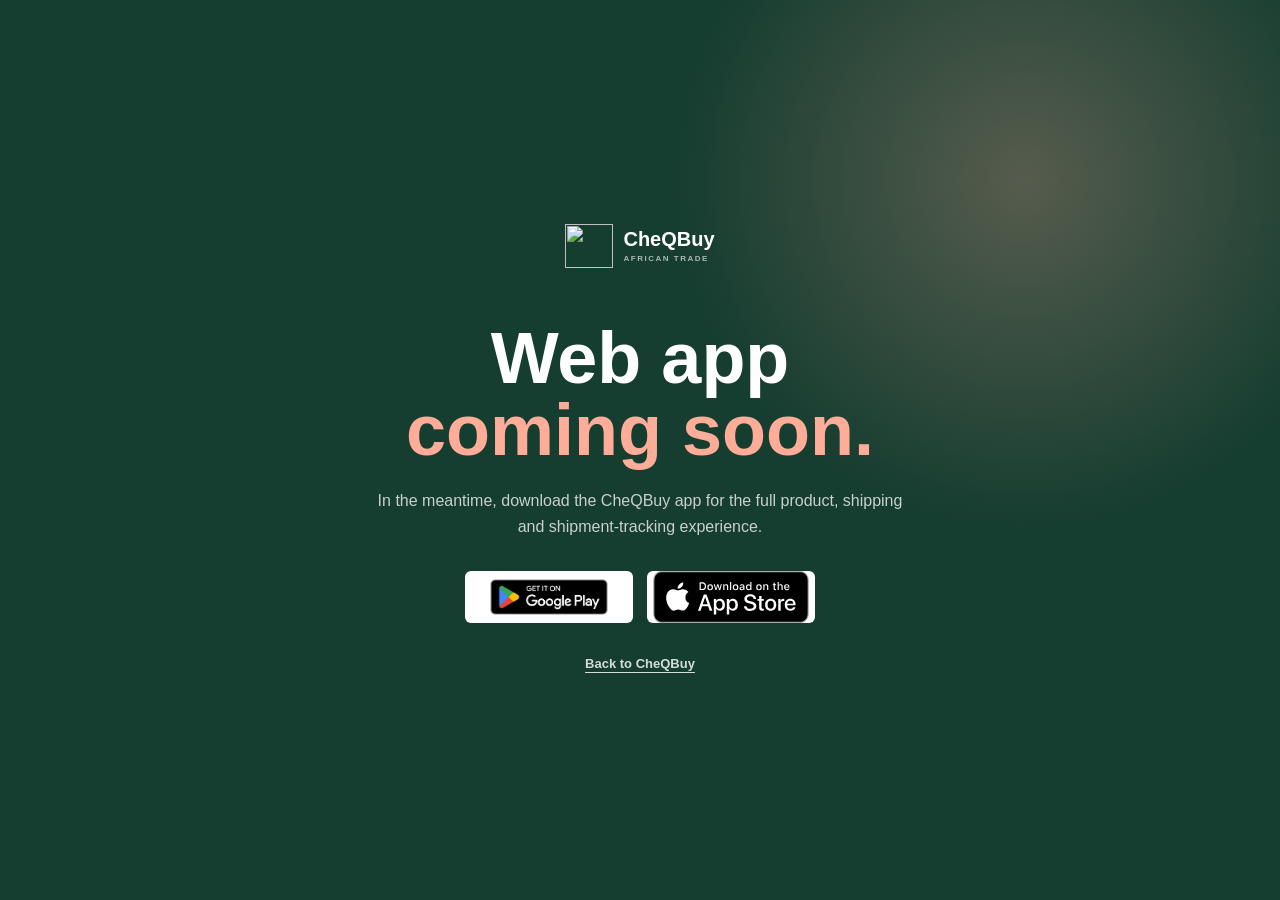
==== coming-soon/index.html @ e592efb6 "Use clean routes for the marketing pages" ====
<!doctype html>
<html lang="en">
<head>
  <meta charset="utf-8">
  <meta name="viewport" content="width=device-width, initial-scale=1">
  <title>CheQBuy Web App - Coming Soon</title>
  <meta name="description" content="The CheQBuy web app is coming soon. Download the mobile app for Android or iOS.">
  <link rel="stylesheet" href="../styles.css?v=17">
  <style>
    body { min-height: 100vh; margin: 0; background: #153d30; }
    .coming-soon { min-height: 100vh; display: grid; place-items: center; overflow: hidden; padding: 48px 24px; color: #fff; background: radial-gradient(circle at 80% 20%, rgba(255,173,152,.28), transparent 28%), #153d30; }
    .coming-soon-inner { width: min(680px, 100%); text-align: center; }
    .coming-soon-brand { display: inline-flex; align-items: center; gap: 10px; margin-bottom: 54px; color: #fff; font: 800 20px/1 "Open Sans", Arial, sans-serif; }
    .coming-soon-brand img { width: 48px; height: 44px; object-fit: contain; }
    .coming-soon-brand span { text-align: left; }
    .coming-soon-brand small { display: block; margin-top: 6px; color: rgba(255,255,255,.64); font-size: 8px; letter-spacing: .19em; }
    .coming-soon h1 { margin: 0; font: 800 clamp(44px, 8vw, 72px)/1 "Open Sans", Arial, sans-serif; letter-spacing: 0; }
    .coming-soon h1 em { color: #ffad98; font-style: normal; }
    .coming-soon p { max-width: 540px; margin: 22px auto 30px; color: rgba(255,255,255,.76); font-size: 16px; line-height: 1.65; }
    .coming-soon-badges { display: flex; flex-wrap: wrap; justify-content: center; gap: 14px; }
    .coming-soon-badges .store-badge { background: #fff; }
    .coming-soon-badges .store-badge img { width: 168px; height: 52px; }
    .coming-soon-back { display: inline-block; margin-top: 30px; color: rgba(255,255,255,.82); font-size: 13px; font-weight: 700; text-decoration: underline; text-underline-offset: 4px; }
    @media (max-width: 620px) {
      .coming-soon { padding: 36px 18px; }
      .coming-soon-brand { margin-bottom: 38px; }
      .coming-soon-badges { gap: 10px; }
      .coming-soon-badges .store-badge img { width: 168px; height: 52px; }
    }
  </style>
</head>
<body>
  <main class="coming-soon">
    <div class="coming-soon-inner">
      <a class="coming-soon-brand" href="../" aria-label="CheQBuy home">
        <img src="../img/logo.png" alt="">
        <span>CheQBuy<small>AFRICAN TRADE</small></span>
      </a>
      <h1>Web app<br><em>coming soon.</em></h1>
      <p>In the meantime, download the CheQBuy app for the full product, shipping and shipment-tracking experience.</p>
      <div class="coming-soon-badges" aria-label="Download CheQBuy">
        <a class="store-badge" href="https://play.google.com/store/search?q=CheQBuy%20African%20Trade&amp;c=apps" target="_blank" rel="noopener noreferrer" aria-label="Get CheQBuy on Google Play">
          <img src="../img/store-badges/google-play-badge.png" alt="Get it on Google Play">
        </a>
        <a class="store-badge" href="https://apps.apple.com/us/search?term=CheQBuy%20African%20Trade" target="_blank" rel="noopener noreferrer" aria-label="Get CheQBuy on the App Store">
          <img src="../img/store-badges/app-store-badge.svg" alt="Download on the App Store">
        </a>
      </div>
      <a class="coming-soon-back" href="../">Back to CheQBuy</a>
    </div>
  </main>
</body>
</html>
---- styles.css ----
:root {
  color-scheme: light;
  --teal: #ff755d;
  --teal-dark: #a53a26;
  --teal-light: #ffad98;
  --ink: #24221d;
  --muted: #716d65;
  --paper: #fffaf3;
  --soft: #fff;
  --line: rgba(36, 34, 29, .16);
  --orange: #e85a41;
  --sans: "Open Sans", Arial, sans-serif;
  --display: "Open Sans", Arial, sans-serif;
}

* { box-sizing: border-box; }
html { scroll-behavior: smooth; scroll-padding-top: 85px; }
body { margin: 0; color: var(--ink); background: var(--paper); font: 400 16px/1.65 var(--sans); -webkit-font-smoothing: antialiased; }
img { display: block; max-width: 100%; }
a { color: inherit; text-decoration: none; }
button { font: inherit; }
button:focus-visible, a:focus-visible { outline: 3px solid var(--teal-light); outline-offset: 4px; }
::selection { color: #fff; background: var(--orange); }
.wrap { width: min(1120px, calc(100% - 48px)); margin-inline: auto; }

.site-header { position: fixed; inset: 0 0 auto; z-index: 20; color: #fff; background: rgba(165, 58, 38, .94); border-bottom: 1px solid rgba(255,255,255,.2); backdrop-filter: saturate(1.35) blur(14px); transition: background .35s ease, border-color .35s ease; }
.site-header.is-scrolled { color: var(--ink); background: rgba(255,250,243,.94); border-color: var(--line); }
.header-inner { min-height: 70px; display: flex; align-items: center; justify-content: space-between; gap: 30px; }
.brand { display: inline-flex; align-items: center; gap: 9px; flex: none; color: #fff; font: 800 18px/1 var(--display); letter-spacing: -.05em; }
.brand img { width: 42px; height: 40px; object-fit: contain; }
.brand small { display: block; margin-top: 6px; color: rgba(255,255,255,.67); font: 700 8px/1 var(--sans); letter-spacing: .19em; }
.site-header.is-scrolled .brand { color: var(--ink); }
.site-header.is-scrolled .brand small { color: var(--muted); }
.site-nav { display: flex; align-items: center; gap: clamp(14px, 2.2vw, 28px); }
.site-nav > a:not(.button) { color: rgba(255,255,255,.85); font-size: 13px; font-weight: 600; transition: color .2s ease; }
.site-nav > a:not(.button):hover { color: #fff; }
.site-header.is-scrolled .site-nav > a:not(.button) { color: var(--ink); }
.site-header.is-scrolled .site-nav > a:not(.button):hover { color: var(--teal-dark); }
.button { min-height: 50px; display: inline-flex; justify-content: center; align-items: center; gap: 12px; padding: 0 24px; border: 1px solid transparent; border-radius: 999px; font-size: 14px; font-weight: 700; transition: background .2s ease, transform .2s ease, color .2s ease; }
.button:hover { transform: translateY(-2px); }
.button-solid { color: #fff; background: #1b1924; }
.button-solid:hover { color: #fff; background: #2b2737; }
.button-small { min-height: 44px; padding-inline: 21px; font-size: 13px; }
.button-light { color: #211a20; background: #fff; }
.button-light:hover { color: #211a20; background: #f1eee9; }
.menu-toggle { display: none; }

.hero { position: relative; overflow: hidden; color: #fff; background: #a53a26; }
.hero-grid { position: relative; z-index: 1; display: grid; grid-template-columns: minmax(0, .96fr) minmax(0, 1.04fr); align-items: center; gap: clamp(24px, 4vw, 58px); min-height: 760px; padding-block: 105px 0; }
.hero-copy { width: min(100%, 620px); text-align: left; }
.eyebrow { display: flex; justify-content: center; align-items: center; gap: 10px; margin: 0 0 20px; color: var(--teal-light); font-size: 10px; font-weight: 700; letter-spacing: .16em; }
.eyebrow > span { width: 22px; height: 1px; background: currentColor; }
.eyebrow-dark { color: var(--teal-dark); }
.hero .eyebrow { color: rgba(255,255,255,.76); }
.hero h1, .about-copy h2, .app-copy h2, .contact-inner h2 { margin: 0; font: 800 clamp(54px, 6.4vw, 76px)/.99 var(--display); letter-spacing: -.06em; }
.hero-intro { max-width: 530px; margin: 24px 0 0; color: rgba(255,255,255,.86); font-size: clamp(16px, 1.55vw, 19px); }
.hero-actions { display: grid; grid-template-columns: max-content 168px 168px; align-items: end; gap: 12px; margin-top: 26px; }
.hero-download { width: 168px; display: grid; justify-items: start; gap: 8px; }
.hero-download .download-label { color: rgba(255,255,255,.78); font-size: 8px; letter-spacing: .09em; white-space: nowrap; }
.hero-download .store-badge { width: 168px; height: 52px; }
.hero-download .store-badge img { width: 168px; height: 52px; }
.hero-web-button { color: var(--ink); background: #fff; }
.hero-web-button:hover { color: var(--ink); background: #f5eee7; }
.hero-web-button img { width: 25px; height: 25px; object-fit: contain; }
.hero .text-link { color: #fff; }
.text-link { display: inline-flex; align-items: center; gap: 10px; color: var(--teal); font-size: 13px; font-weight: 700; }
.text-link span, .service-link span { transition: transform .2s ease; }
.text-link:hover span, .service-link:hover span { transform: translateX(4px); }
.hero-visual { position: relative; isolation: isolate; width: 100%; min-width: 0; min-height: 590px; display: flex; justify-content: flex-end; align-items: center; padding-right: clamp(24px, 6vw, 78px); }
.hero-visual::before, .hero-visual::after { position: absolute; top: 50%; left: 52%; width: 430px; aspect-ratio: 1; border: 1px solid rgba(255,255,255,.16); border-radius: 50%; content: ""; transform: translate(-50%, -50%); pointer-events: none; }
.hero-visual::after { width: 330px; border-color: rgba(255,255,255,.12); }
.hero-phone { overflow: hidden; border: 7px solid #191923; border-radius: 38px; background: #fff; box-shadow: 0 28px 65px rgba(30,8,7,.35), 0 0 0 1px rgba(255,255,255,.28); }
.hero-phone-main { position: relative; z-index: 2; width: min(68%, 266px); margin-right: 1%; animation: phone-float 7s ease-in-out 1s infinite; }
.hero-phone-secondary { position: absolute; z-index: 1; top: 17%; left: 3%; width: min(45%, 180px); border-width: 5px; border-radius: 27px; opacity: .94; rotate: -8deg; animation: phone-float 8s ease-in-out -2s infinite; }
.hero-phone-secondary img { aspect-ratio: 1 / 1.8; }
.hero-phone img { width: 100%; height: auto; aspect-ratio: 1 / 2; object-fit: cover; }
.hero-float { position: absolute; z-index: 2; display: inline-flex; align-items: center; gap: 8px; padding: 12px 17px; border-radius: 999px; color: #211a20; background: #fff; box-shadow: 0 14px 34px rgba(44,12,8,.25); font-size: 12px; font-weight: 700; white-space: nowrap; animation: phone-float 6s ease-in-out infinite; }
.hero-float::before { width: 8px; height: 8px; flex: none; border-radius: 50%; background: var(--teal-dark); content: ""; }
.hero-float-one { top: 13%; left: 1%; }
.hero-float-two { top: 47%; left: 0; animation-delay: -2s; }
.hero-float-three { right: 2%; bottom: 13%; animation-delay: -4s; }
.hero-route-card { position: absolute; z-index: 3; left: 0; bottom: 5%; display: grid; grid-template-columns: 1fr; gap: 7px; width: 205px; padding: 14px 16px; border: 1px solid rgba(36,34,29,.08); border-radius: 15px; color: var(--ink); background: rgba(255,250,243,.97); box-shadow: 0 18px 42px rgba(48,17,11,.2); animation: route-card-enter .7s .2s both, phone-float 7s ease-in-out 1s infinite; }
.route-card-kicker { color: var(--teal-dark); font-size: 8px; font-weight: 800; letter-spacing: .13em; }
.route-card-stop { display: grid; grid-template-columns: 10px 1fr; align-items: center; column-gap: 9px; }
.route-card-stop i { grid-row: span 2; width: 8px; height: 8px; border: 2px solid #28614b; border-radius: 50%; }
.route-card-stop:last-child i { border-color: var(--teal-dark); }
.route-card-stop b { font-size: 11px; line-height: 1.3; }
.route-card-stop small { color: var(--muted); font-size: 9px; line-height: 1.3; }
.route-card-line { width: 1px; height: 10px; margin: -5px 0 -5px 3px; border-left: 1px dashed rgba(36,34,29,.4); }
.hero-phone-side, .hero-prompt, .hero-visual-glow, .hero-visual-label { display: none; }
.scroll-cue { position: absolute; z-index: 2; left: max(24px, calc((100% - 1120px)/2)); bottom: 24px; display: flex; align-items: center; gap: 10px; color: rgba(255,255,255,.72); font-size: 8px; font-weight: 700; letter-spacing: .15em; }
.scroll-cue span { width: 26px; height: 1px; background: currentColor; }

.intro-band { color: #fff; background: #173d31; border-top: 1px solid rgba(255,255,255,.16); }
.intro-band-inner { min-height: 114px; display: grid; grid-template-columns: repeat(4, 1fr); align-items: center; }
.proof-item { min-height: 53px; display: flex; align-items: center; justify-content: center; gap: 12px; padding: 12px 17px; }
.proof-item + .proof-item { border-left: 1px solid rgba(255,255,255,.2); }
.proof-icon { color: #ffbd71; font-size: 24px; line-height: 1; }
.proof-item > span:last-child { display: grid; gap: 2px; }
.proof-item b { font: 700 12px/1.4 var(--display); }
.proof-item small { color: rgba(255,255,255,.68); font-size: 10px; }

.journey-section { padding: 112px 0 120px; color: var(--ink); background: #fff; }
.journey-intro { max-width: 760px; margin: 0 auto; text-align: center; }
.journey-intro .eyebrow { color: var(--teal-dark); }
.journey-intro h2, .section-heading h2, .questions-heading h2 { margin: 0; font: 800 clamp(36px, 5vw, 54px)/1.12 var(--display); letter-spacing: -.05em; }
.journey-intro h2 em { color: var(--teal-dark); font-style: normal; }
.journey-intro > p:last-child { max-width: 620px; margin: 18px auto 0; color: var(--muted); font-size: 15px; }
.prompt-cloud { display: flex; flex-wrap: wrap; justify-content: center; gap: 13px; max-width: 900px; margin: 34px auto 0; }
.prompt-cloud span { padding: 10px 15px; border: 1px solid var(--line); border-radius: 999px; color: var(--ink); background: var(--soft); box-shadow: 0 8px 24px rgba(44,34,23,.06); font-size: 12px; transform: translate3d(var(--pointer-x, 0), var(--pointer-y, 0), 0); transition: transform .45s cubic-bezier(.2,.7,.2,1), box-shadow .25s ease; animation: chip-drift 6s ease-in-out infinite; }
.prompt-cloud span:hover { box-shadow: 0 14px 34px rgba(44,34,23,.14); scale: 1.035; }
.prompt-cloud span:nth-child(5n + 1) { --float-x: -5px; --float-y: -9px; --float-rotate: -1deg; }
.prompt-cloud span:nth-child(5n + 2) { --float-x: 4px; --float-y: -13px; --float-rotate: 1deg; }
.prompt-cloud span:nth-child(5n + 3) { --float-x: -3px; --float-y: -7px; --float-rotate: .7deg; }
.prompt-cloud span:nth-child(5n + 4) { --float-x: 5px; --float-y: -11px; --float-rotate: -1.2deg; }
.prompt-cloud span:nth-child(5n) { --float-x: -4px; --float-y: -12px; --float-rotate: 1.1deg; }
.prompt-cloud span:nth-child(3n + 2) { animation-duration: 7.5s; animation-delay: -2s; }
.prompt-cloud span:nth-child(3n) { animation-duration: 6.8s; animation-delay: -4s; }
.journey-cta { margin: 29px auto 0; color: #fff; background: #1d4737; }
.journey-cta:hover { color: #fff; background: #28614b; }
.journey-grid { display: grid; grid-template-columns: repeat(3, 1fr); gap: 0; margin-top: 63px; border-top: 1px solid var(--line); }
.journey-step { min-height: 112px; display: flex; gap: 17px; padding: 25px 22px 10px 0; border: 0; background: transparent; }
.journey-step + .journey-step { padding-left: 23px; border-left: 1px solid var(--line); }
.journey-index { color: var(--teal-dark); font: 700 12px var(--display); letter-spacing: .05em; }
.journey-step h3 { margin: 0 0 8px; color: var(--ink); font: 700 14px var(--display); }
.journey-step p { max-width: 295px; margin: 0; color: var(--muted); font-size: 12px; }

.services-section { padding: 92px 0 105px; color: #282319; background: #f3c55b; }
.section-heading { display: flex; justify-content: space-between; align-items: end; gap: 36px; margin-bottom: 39px; }
.section-heading .eyebrow { justify-content: flex-start; margin-bottom: 16px; color: rgba(40,35,25,.72); }
.section-heading h2 { max-width: 650px; }
.section-heading > p { max-width: 360px; margin: 0 0 5px; color: rgba(40,35,25,.76); font-size: 14px; }
.service-grid { display: grid; grid-template-columns: repeat(3, minmax(0,1fr)); gap: 16px; }
.service-card { min-width: 0; display: flex; flex-direction: column; padding: 18px; border: 1px solid rgba(40,35,25,.14); border-radius: 18px; background: rgba(255,255,255,.58); transition: transform .35s cubic-bezier(.2,.7,.2,1), background .25s ease, box-shadow .25s ease; }
.service-card:hover { background: #fff; box-shadow: 0 20px 50px rgba(83,58,14,.12); transform: translateY(-6px); }
.service-image { height: 360px; display: grid; place-items: center; overflow: hidden; margin-bottom: 23px; border-radius: 11px; background: radial-gradient(ellipse at center, rgba(255,255,255,.75), rgba(246,227,180,.55) 72%); }
.service-image img { width: auto; height: calc(100% - 20px); max-width: calc(100% - 30px); max-height: 340px; border: 5px solid #191923; border-radius: 22px; background: #fff; box-shadow: 0 14px 28px rgba(0,0,0,.2); object-fit: contain; transition: transform .45s cubic-bezier(.2,.7,.2,1); }
.service-card:hover .service-image img { transform: scale(1.035) rotate(-1deg); }
.service-card-heading { display: flex; justify-content: space-between; align-items: center; gap: 8px; }
.service-number { color: rgba(40,35,25,.66); font: 700 9px var(--display); letter-spacing: .1em; }
.service-icon { width: 39px; height: 39px; display: grid; flex: none; place-items: center; border-radius: 50%; color: #fff; background: #a53a26; }
.service-icon svg { width: 19px; height: 19px; fill: none; stroke: currentColor; stroke-width: 1.6; stroke-linecap: round; stroke-linejoin: round; }
.service-card h3 { margin: 15px 0 8px; color: var(--ink); font: 700 18px/1.35 var(--display); letter-spacing: -.02em; }
.service-card p { flex: 1; margin: 0; color: var(--muted); font-size: 12px; }
.service-link { display: inline-flex; align-items: center; gap: 8px; width: fit-content; margin-top: 20px; color: var(--teal-dark); font-size: 11px; font-weight: 700; }
.service-rule { display: none; }

.app-section { position: relative; overflow: hidden; color: #fff; background: #153d30; }
.app-section::before { position: absolute; top: -250px; right: -200px; width: 560px; height: 560px; border: 1px solid rgba(255,255,255,.1); border-radius: 50%; box-shadow: 0 0 0 65px rgba(255,255,255,.025), 0 0 0 130px rgba(255,255,255,.02); content: ""; }
.app-grid { position: relative; display: grid; grid-template-columns: .9fr 1.1fr; align-items: center; gap: 8%; min-height: 680px; padding-block: 78px; }
.app-copy { max-width: 450px; }
.app-copy .eyebrow { justify-content: flex-start; color: var(--teal-light); }
.app-copy h2 { font-size: clamp(42px, 5vw, 60px); }
.app-copy > p:not(.eyebrow) { max-width: 410px; margin: 20px 0 27px; color: rgba(255,255,255,.73); font-size: 15px; }
.app-web-button img { width: 25px; height: 25px; object-fit: contain; }
.app-download { margin-top: 24px; }
.app-download .download-label { color: rgba(255,255,255,.65); }
.download-block { display: grid; gap: 9px; }
.download-label { color: var(--muted); font-size: 9px; font-weight: 700; letter-spacing: .15em; }
.store-badges { display: flex; flex-wrap: wrap; align-items: center; gap: 9px; }
.store-badge { display: inline-flex; align-items: center; border-radius: 6px; transition: transform .18s ease, opacity .18s ease; }
.store-badge:hover { transform: translateY(-2px); opacity: .88; }
.store-badge img { width: 168px; height: 52px; object-fit: contain; }
.app-carousel { min-width: 0; outline: none; }
.app-carousel:focus-visible { outline: 2px solid var(--teal-light); outline-offset: 8px; }
.carousel-stage { min-height: 610px; display: grid; place-items: center; }
.phone-frame { position: relative; width: min(100%, 280px); padding: 24px 8px 9px; border: 1px solid rgba(255,255,255,.3); border-radius: 40px; background: linear-gradient(145deg, #66716d, #222b27 55%, #101512); box-shadow: 0 34px 68px rgba(0,0,0,.42), inset 0 1px 0 rgba(255,255,255,.25); }
.phone-speaker { position: absolute; top: 10px; left: 50%; width: 32px; height: 4px; border-radius: 5px; background: #101512; transform: translateX(-50%); }
.phone-frame::before { position: absolute; top: 8px; left: calc(50% - 26px); width: 8px; height: 8px; border: 2px solid #101512; border-radius: 50%; content: ""; }
.phone-screen { position: relative; overflow: hidden; width: 100%; aspect-ratio: 1 / 2; border-radius: 29px; background: #fff; }
.phone-screen img { position: absolute; inset: 0; width: 100%; height: 100%; border-radius: inherit; object-fit: cover; opacity: 1; transition: opacity .32s ease, transform .32s ease; }
.phone-screen img.is-changing { opacity: 0; transform: scale(.99); }
.carousel-controls { display: flex; align-items: center; gap: 11px; margin-top: 29px; }
.carousel-arrow { width: 39px; height: 39px; display: grid; place-items: center; border: 1px solid rgba(255,255,255,.34); border-radius: 50%; color: #fff; background: transparent; cursor: pointer; transition: background .2s ease, border-color .2s ease; }
.carousel-arrow:hover { border-color: var(--teal-light); background: rgba(255,255,255,.1); }
.carousel-dots { display: flex; align-items: center; gap: 7px; }
.carousel-dot { width: 7px; height: 7px; padding: 0; border: 0; border-radius: 10px; background: rgba(255,255,255,.38); cursor: pointer; transition: width .2s ease, background .2s ease; }
.carousel-dot.active { width: 20px; background: var(--teal-light); }
.carousel-count { margin-left: 2px; color: rgba(255,255,255,.58); font-size: 10px; letter-spacing: .08em; }
.carousel-toggle { font-size: 11px; }
.carousel-toggle:disabled { cursor: not-allowed; opacity: .45; }
.visually-hidden { position: absolute; width: 1px; height: 1px; padding: 0; margin: -1px; overflow: hidden; clip: rect(0,0,0,0); white-space: nowrap; clip-path: inset(50%); border: 0; }

.questions-section { padding: 94px 0 104px; background: #f5f0e7; }
.questions-grid { display: grid; grid-template-columns: .72fr 1.28fr; align-items: start; gap: 9%; }
.questions-heading { position: sticky; top: 112px; }
.questions-heading .eyebrow { justify-content: flex-start; margin-bottom: 16px; color: var(--teal-dark); }
.questions-heading h2 { font-size: clamp(38px, 4vw, 48px); }
.questions-heading h2 em { color: var(--teal-dark); font-style: normal; }
.questions-heading > p:not(.eyebrow) { max-width: 320px; margin: 16px 0; color: var(--muted); font-size: 13px; }
.faq-list { border-top: 1px solid var(--line); }
.faq-item { border-bottom: 1px solid var(--line); }
.faq-item summary { position: relative; display: flex; justify-content: space-between; align-items: center; gap: 20px; padding: 22px 0; color: var(--ink); cursor: pointer; list-style: none; font: 700 15px/1.45 var(--display); }
.faq-item summary::-webkit-details-marker { display: none; }
.faq-item summary::after { content: "+"; flex: none; color: var(--teal-dark); font: 700 26px/1 var(--sans); transition: transform .2s ease; }
.faq-item[open] summary::after { transform: rotate(45deg); }
.faq-item summary:hover { color: var(--teal-dark); }
.faq-item p { max-width: 620px; margin: -3px 40px 22px 0; color: var(--muted); font-size: 13px; }
.faq-item[open] p { animation: faq-answer-in .35s ease both; }
.contact-section { position: relative; overflow: hidden; padding: 88px 0 96px; color: #fff; background: radial-gradient(55% 90% at 75% 15%, rgba(255,173,152,.35), transparent 70%), #a53a26; }
.contact-inner { display: flex; justify-content: space-between; align-items: center; gap: 48px; }
.contact-inner .eyebrow { justify-content: flex-start; margin-bottom: 17px; color: rgba(255,255,255,.76); }
.contact-inner h2 { max-width: 680px; font-size: clamp(40px, 5vw, 58px); }
.contact-actions { width: min(100%, 385px); }
.contact-actions p { margin: 0 0 21px; color: rgba(255,255,255,.82); font-size: 14px; }
.contact-download-title { margin: 0 0 10px; color: #fff; font: 700 12px/1.4 var(--display); letter-spacing: .08em; text-transform: uppercase; }
.contact-store-badges { gap: 8px; }
.contact-store-badges .store-badge img { width: 168px; height: 52px; }
.contact-webapp { min-height: 46px; margin-top: 18px; }
.contact-email { display: block; width: fit-content; margin-top: 16px; color: rgba(255,255,255,.85); font-size: 12px; font-weight: 600; text-decoration: underline; text-underline-offset: 3px; }

.site-footer { color: rgba(255,255,255,.68); background: #17211d; }
.footer-main { display: flex; justify-content: space-between; align-items: center; gap: 32px; padding-block: 28px 34px; }
.footer-about { display: flex; align-items: center; gap: 22px; }
.footer-brand { color: #fff; }
.footer-brand small { color: rgba(255,255,255,.56); }
.footer-about > p { max-width: 340px; margin: 0; color: rgba(255,255,255,.62); font-size: 12px; }
.footer-column { display: flex; flex-wrap: wrap; align-items: center; justify-content: flex-end; gap: 10px 20px; }
.footer-column > a { color: rgba(255,255,255,.68); font-size: 11px; transition: color .2s ease; }
.footer-column > a:hover, .footer-bottom a:hover { color: #ffbd71; }
.footer-bottom { min-height: 62px; display: flex; justify-content: space-between; align-items: center; gap: 20px; border-top: 1px solid rgba(255,255,255,.14); color: rgba(255,255,255,.48); font-size: 10px; }
.footer-bottom a { color: rgba(255,255,255,.8); transition: color .2s ease; }

@keyframes phone-float {
  0%, 100% { transform: translateY(0); }
  50% { transform: translateY(-7px); }
}
@keyframes route-card-enter {
  from { opacity: 0; translate: -12px 8px; }
  to { opacity: 1; translate: 0 0; }
}

@keyframes chip-drift {
  0%, 100% { translate: 0 0; rotate: 0deg; }
  50% { translate: var(--float-x, 0) var(--float-y, -8px); rotate: var(--float-rotate, 0deg); }
}

.js .reveal-on-scroll {
  opacity: 0;
  translate: 0 28px;
  transition: opacity .7s ease, translate .8s cubic-bezier(.2,.7,.2,1);
  transition-delay: var(--reveal-delay, 0ms);
}
.js .reveal-on-scroll.is-visible { opacity: 1; translate: 0 0; }
.js .proof-item.is-visible .proof-icon { animation: reveal-pop .6s cubic-bezier(.3,1.6,.5,1) both; }
@keyframes reveal-pop {
  from { opacity: 0; scale: .5; }
  to { opacity: 1; scale: 1; }
}
@keyframes faq-answer-in {
  from { opacity: 0; translate: 0 -5px; }
  to { opacity: 1; translate: 0 0; }
}

@media (max-width: 900px) {
  .header-inner { min-height: 72px; }
  .menu-toggle { width: 42px; height: 42px; display: grid; align-content: center; justify-items: center; gap: 6px; border: 1px solid rgba(255,255,255,.35); border-radius: 50%; background: transparent; cursor: pointer; }
  .menu-toggle span { width: 17px; height: 1.5px; background: #fff; transition: transform .2s ease; }
  .menu-toggle[aria-expanded="true"] span:first-child { transform: translateY(3.75px) rotate(45deg); }
  .menu-toggle[aria-expanded="true"] span:last-child { transform: translateY(-3.75px) rotate(-45deg); }
  .site-nav { position: absolute; top: calc(100% - 1px); left: 0; right: 0; display: none; align-items: stretch; gap: 0; padding: 10px 24px 20px; border-bottom: 1px solid rgba(255,255,255,.2); background: #a53a26; }
  .site-nav.is-open { display: flex; flex-direction: column; }
  .site-header.is-scrolled .site-nav { border-color: var(--line); background: rgba(255,250,243,.98); }
  .site-header.is-scrolled .menu-toggle { border-color: rgba(36,34,29,.28); }
  .site-header.is-scrolled .menu-toggle span { background: var(--ink); }
  .site-nav > a:not(.button) { padding: 12px 0; }
  .site-nav .nav-cta { margin-top: 8px; }
  .hero-grid { min-height: 700px; gap: 20px; }
  .hero-visual { min-height: 540px; padding-right: 20px; }
  .hero-float { padding: 10px 13px; font-size: 11px; }
  .hero-route-card { left: -12px; width: 190px; }
  .hero-phone-secondary { left: -2%; width: min(42%, 162px); }
  .hero-actions { grid-template-columns: repeat(2, 168px); justify-content: flex-start; }
  .hero-web-button { grid-column: 1 / -1; justify-self: start; }
  .section-heading { align-items: flex-start; flex-direction: column; gap: 14px; }
  .section-heading > p { max-width: 600px; }
  .service-grid { grid-template-columns: repeat(2, minmax(0,1fr)); }
  .service-card:last-child { grid-column: 1 / -1; }
  .service-card:last-child .service-image { height: 360px; }
  .app-grid { grid-template-columns: .9fr 1.1fr; gap: 5%; }
  .footer-main { align-items: flex-start; flex-direction: column; gap: 22px; }
  .footer-column { justify-content: flex-start; }
}

@media (max-width: 620px) {
  .wrap { width: min(100% - 36px, 470px); }
  .hero-grid { grid-template-columns: minmax(0, 1fr); gap: 14px; min-height: 0; padding-block: 104px 0; }
  .hero-copy { margin-inline: auto; text-align: center; }
  .hero-copy .eyebrow { justify-content: center; }
  .hero h1 { font-size: clamp(40px, 9vw, 56px); }
  .hero-intro { font-size: 15px; }
  .hero-intro { margin-inline: auto; }
  .hero-actions { grid-template-columns: repeat(2, minmax(0, 1fr)); justify-content: center; gap: 12px; margin-top: 22px; }
  .hero-web-button { grid-column: 1 / -1; justify-self: center; }
  .hero-download { justify-items: center; }
  .hero-visual { min-height: 490px; justify-content: center; margin-top: 6px; padding-right: 0; }
  .hero-phone-main { width: min(76%, 260px); }
  .hero-phone-secondary, .hero-route-card { display: none; }
  .hero-visual::before { width: 360px; }
  .hero-visual::after { width: 280px; }
  .hero-float-one { top: 14%; left: 0; }
  .hero-float-two { top: 40%; left: auto; right: 0; }
  .hero-float-three { top: 69%; left: 0; }
  .scroll-cue { left: 18px; bottom: 18px; }
  .intro-band-inner { grid-template-columns: repeat(2, minmax(0,1fr)); padding-block: 11px; }
  .proof-item { justify-content: flex-start; padding-inline: 10px; }
  .proof-item:nth-child(odd) { border-left: 0; }
  .proof-item:nth-child(n+3) { border-top: 1px solid rgba(255,255,255,.2); }
  .journey-section, .services-section, .questions-section { padding-block: 68px 74px; }
  .journey-intro h2, .section-heading h2 { font-size: 36px; }
  .journey-intro > p:last-child { font-size: 13px; }
  .journey-grid { grid-template-columns: 1fr; margin-top: 40px; }
  .journey-step { min-height: 0; padding: 18px 0; }
  .journey-step + .journey-step { padding-left: 0; border-left: 0; border-top: 1px solid var(--line); }
  .service-grid { grid-template-columns: 1fr; gap: 13px; }
  .service-card:last-child { grid-column: auto; }
  .service-card { padding: 14px; }
  .service-image, .service-card:last-child .service-image { height: 360px; }
  .app-grid { grid-template-columns: minmax(0,1fr); gap: 20px; padding-block: 62px 38px; }
  .app-copy { max-width: none; }
  .app-copy h2 { font-size: 44px; }
  .app-copy > p:not(.eyebrow) { font-size: 13px; }
  .app-download { margin-top: 18px; }
  .carousel-controls { margin-top: 22px; }
  .carousel-stage { min-height: 560px; }
  .phone-frame { width: min(76%, 260px); }
  .questions-grid { grid-template-columns: minmax(0,1fr); gap: 25px; }
  .questions-heading { position: static; }
  .questions-heading h2 { font-size: 39px; }
  .faq-item summary { padding: 20px 0; font-size: 14px; }
  .faq-item p { margin-right: 22px; font-size: 12px; }
  .contact-section { padding: 66px 0 72px; }
  .contact-inner { align-items: flex-start; flex-direction: column; gap: 22px; }
  .contact-inner h2 { font-size: 40px; }
  .contact-actions { width: 100%; }
  .contact-store-badges .store-badge img { width: min(168px, 42vw); height: 52px; }
  .footer-main { gap: 20px; padding-block: 34px 28px; }
  .footer-about { align-items: flex-start; flex-direction: column; gap: 12px; }
  .footer-column { gap: 10px 18px; }
  .footer-bottom { min-height: 58px; font-size: 9px; }
}

@media (max-width: 360px) {
  .hero h1 { font-size: 36px; }
  .hero-actions .button { width: 100%; }
  .service-number { font-size: 8px; }
  .carousel-controls { gap: 8px; }
}

@media (prefers-reduced-motion: reduce) {
  *, *::before, *::after { scroll-behavior: auto !important; transition-duration: .01ms !important; animation-duration: .01ms !important; animation-iteration-count: 1 !important; }
  .js .reveal-on-scroll { opacity: 1; translate: none; transition: none; }
}
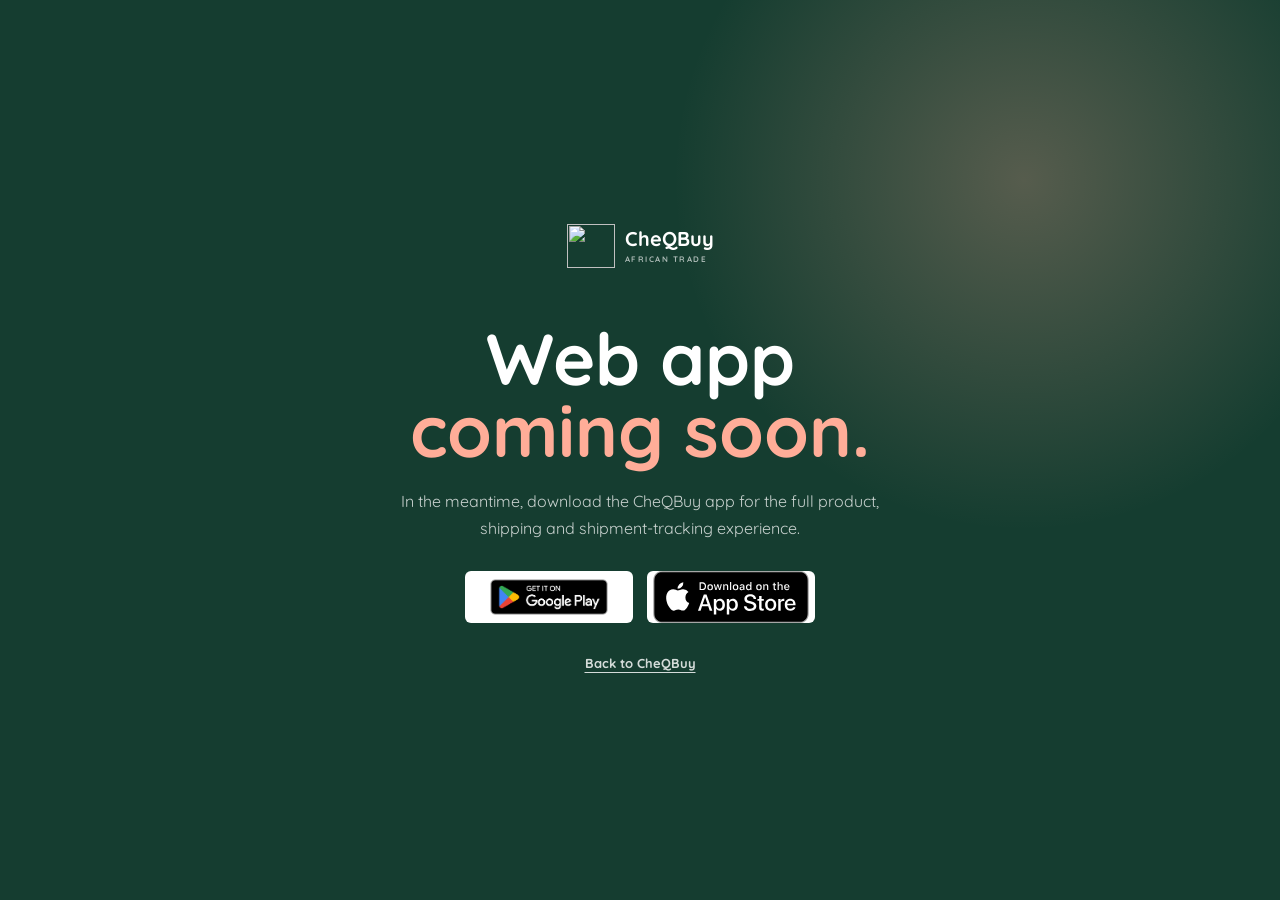
==== commit 217c4d1d: "Align store badges and standardize site styling Co-authored-by: Copilot <223556219+Copilot@users.nor" ====
--- a/coming-soon/index.html
+++ b/coming-soon/index.html
@@ -5,16 +5,19 @@
   <meta name="viewport" content="width=device-width, initial-scale=1">
   <title>CheQBuy Web App - Coming Soon</title>
   <meta name="description" content="The CheQBuy web app is coming soon. Download the mobile app for Android or iOS.">
-  <link rel="stylesheet" href="../styles.css?v=17">
+  <link rel="preconnect" href="https://fonts.googleapis.com">
+  <link rel="preconnect" href="https://fonts.gstatic.com" crossorigin>
+  <link href="https://fonts.googleapis.com/css2?family=Quicksand:wght@300..700&display=swap" rel="stylesheet">
+  <link rel="stylesheet" href="../styles.css?v=24">
   <style>
     body { min-height: 100vh; margin: 0; background: #153d30; }
     .coming-soon { min-height: 100vh; display: grid; place-items: center; overflow: hidden; padding: 48px 24px; color: #fff; background: radial-gradient(circle at 80% 20%, rgba(255,173,152,.28), transparent 28%), #153d30; }
     .coming-soon-inner { width: min(680px, 100%); text-align: center; }
-    .coming-soon-brand { display: inline-flex; align-items: center; gap: 10px; margin-bottom: 54px; color: #fff; font: 800 20px/1 "Open Sans", Arial, sans-serif; }
+    .coming-soon-brand { display: inline-flex; align-items: center; gap: 10px; margin-bottom: 54px; color: #fff; font: 700 20px/1 "Quicksand", sans-serif; }
     .coming-soon-brand img { width: 48px; height: 44px; object-fit: contain; }
     .coming-soon-brand span { text-align: left; }
     .coming-soon-brand small { display: block; margin-top: 6px; color: rgba(255,255,255,.64); font-size: 8px; letter-spacing: .19em; }
-    .coming-soon h1 { margin: 0; font: 800 clamp(44px, 8vw, 72px)/1 "Open Sans", Arial, sans-serif; letter-spacing: 0; }
+    .coming-soon h1 { margin: 0; font: 700 clamp(44px, 8vw, 72px)/1 "Quicksand", sans-serif; letter-spacing: 0; }
     .coming-soon h1 em { color: #ffad98; font-style: normal; }
     .coming-soon p { max-width: 540px; margin: 22px auto 30px; color: rgba(255,255,255,.76); font-size: 16px; line-height: 1.65; }
     .coming-soon-badges { display: flex; flex-wrap: wrap; justify-content: center; gap: 14px; }
--- a/styles.css
+++ b/styles.css
@@ -9,8 +9,10 @@
   --soft: #fff;
   --line: rgba(36, 34, 29, .16);
   --orange: #e85a41;
-  --sans: "Open Sans", Arial, sans-serif;
-  --display: "Open Sans", Arial, sans-serif;
+  --sans: "Quicksand", sans-serif;
+  --display: "Quicksand", sans-serif;
+  --store-google-width: 168px;
+  --store-apple-width: 146px;
 }
 
 * { box-sizing: border-box; }
@@ -26,7 +28,7 @@
 .site-header { position: fixed; inset: 0 0 auto; z-index: 20; color: #fff; background: rgba(165, 58, 38, .94); border-bottom: 1px solid rgba(255,255,255,.2); backdrop-filter: saturate(1.35) blur(14px); transition: background .35s ease, border-color .35s ease; }
 .site-header.is-scrolled { color: var(--ink); background: rgba(255,250,243,.94); border-color: var(--line); }
 .header-inner { min-height: 70px; display: flex; align-items: center; justify-content: space-between; gap: 30px; }
-.brand { display: inline-flex; align-items: center; gap: 9px; flex: none; color: #fff; font: 800 18px/1 var(--display); letter-spacing: -.05em; }
+.brand { display: inline-flex; align-items: center; gap: 9px; flex: none; color: #fff; font: 700 18px/1 var(--display); letter-spacing: -.05em; }
 .brand img { width: 42px; height: 40px; object-fit: contain; }
 .brand small { display: block; margin-top: 6px; color: rgba(255,255,255,.67); font: 700 8px/1 var(--sans); letter-spacing: .19em; }
 .site-header.is-scrolled .brand { color: var(--ink); }
@@ -52,13 +54,14 @@
 .eyebrow > span { width: 22px; height: 1px; background: currentColor; }
 .eyebrow-dark { color: var(--teal-dark); }
 .hero .eyebrow { color: rgba(255,255,255,.76); }
-.hero h1, .about-copy h2, .app-copy h2, .contact-inner h2 { margin: 0; font: 800 clamp(54px, 6.4vw, 76px)/.99 var(--display); letter-spacing: -.06em; }
+.hero h1, .about-copy h2, .app-copy h2, .contact-inner h2 { margin: 0; font: 700 clamp(54px, 6.4vw, 76px)/.99 var(--display); letter-spacing: -.06em; }
 .hero-intro { max-width: 530px; margin: 24px 0 0; color: rgba(255,255,255,.86); font-size: clamp(16px, 1.55vw, 19px); }
-.hero-actions { display: grid; grid-template-columns: max-content 168px 168px; align-items: end; gap: 12px; margin-top: 26px; }
+.hero-actions { display: grid; grid-template-columns: max-content var(--store-google-width) var(--store-apple-width); align-items: end; gap: 8px; margin-top: 26px; }
 .hero-download { width: 168px; display: grid; justify-items: start; gap: 8px; }
+.hero-actions .hero-download:last-child { width: var(--store-apple-width); }
 .hero-download .download-label { color: rgba(255,255,255,.78); font-size: 8px; letter-spacing: .09em; white-space: nowrap; }
-.hero-download .store-badge { width: 168px; height: 52px; }
-.hero-download .store-badge img { width: 168px; height: 52px; }
+.hero-download .store-badge { height: 52px; justify-content: center; }
+.hero-download .store-badge img { width: auto; max-width: 100%; max-height: 52px; }
 .hero-web-button { color: var(--ink); background: #fff; }
 .hero-web-button:hover { color: var(--ink); background: #f5eee7; }
 .hero-web-button img { width: 25px; height: 25px; object-fit: contain; }
@@ -80,7 +83,7 @@
 .hero-float-two { top: 47%; left: 0; animation-delay: -2s; }
 .hero-float-three { right: 2%; bottom: 13%; animation-delay: -4s; }
 .hero-route-card { position: absolute; z-index: 3; left: 0; bottom: 5%; display: grid; grid-template-columns: 1fr; gap: 7px; width: 205px; padding: 14px 16px; border: 1px solid rgba(36,34,29,.08); border-radius: 15px; color: var(--ink); background: rgba(255,250,243,.97); box-shadow: 0 18px 42px rgba(48,17,11,.2); animation: route-card-enter .7s .2s both, phone-float 7s ease-in-out 1s infinite; }
-.route-card-kicker { color: var(--teal-dark); font-size: 8px; font-weight: 800; letter-spacing: .13em; }
+.route-card-kicker { color: var(--teal-dark); font-size: 8px; font-weight: 700; letter-spacing: .13em; }
 .route-card-stop { display: grid; grid-template-columns: 10px 1fr; align-items: center; column-gap: 9px; }
 .route-card-stop i { grid-row: span 2; width: 8px; height: 8px; border: 2px solid #28614b; border-radius: 50%; }
 .route-card-stop:last-child i { border-color: var(--teal-dark); }
@@ -103,7 +106,7 @@
 .journey-section { padding: 112px 0 120px; color: var(--ink); background: #fff; }
 .journey-intro { max-width: 760px; margin: 0 auto; text-align: center; }
 .journey-intro .eyebrow { color: var(--teal-dark); }
-.journey-intro h2, .section-heading h2, .questions-heading h2 { margin: 0; font: 800 clamp(36px, 5vw, 54px)/1.12 var(--display); letter-spacing: -.05em; }
+.journey-intro h2, .section-heading h2, .questions-heading h2 { margin: 0; font: 700 clamp(36px, 5vw, 54px)/1.12 var(--display); letter-spacing: -.05em; }
 .journey-intro h2 em { color: var(--teal-dark); font-style: normal; }
 .journey-intro > p:last-child { max-width: 620px; margin: 18px auto 0; color: var(--muted); font-size: 15px; }
 .prompt-cloud { display: flex; flex-wrap: wrap; justify-content: center; gap: 13px; max-width: 900px; margin: 34px auto 0; }
@@ -131,11 +134,16 @@
 .section-heading h2 { max-width: 650px; }
 .section-heading > p { max-width: 360px; margin: 0 0 5px; color: rgba(40,35,25,.76); font-size: 14px; }
 .service-grid { display: grid; grid-template-columns: repeat(3, minmax(0,1fr)); gap: 16px; }
-.service-card { min-width: 0; display: flex; flex-direction: column; padding: 18px; border: 1px solid rgba(40,35,25,.14); border-radius: 18px; background: rgba(255,255,255,.58); transition: transform .35s cubic-bezier(.2,.7,.2,1), background .25s ease, box-shadow .25s ease; }
-.service-card:hover { background: #fff; box-shadow: 0 20px 50px rgba(83,58,14,.12); transform: translateY(-6px); }
-.service-image { height: 360px; display: grid; place-items: center; overflow: hidden; margin-bottom: 23px; border-radius: 11px; background: radial-gradient(ellipse at center, rgba(255,255,255,.75), rgba(246,227,180,.55) 72%); }
-.service-image img { width: auto; height: calc(100% - 20px); max-width: calc(100% - 30px); max-height: 340px; border: 5px solid #191923; border-radius: 22px; background: #fff; box-shadow: 0 14px 28px rgba(0,0,0,.2); object-fit: contain; transition: transform .45s cubic-bezier(.2,.7,.2,1); }
+.service-card { min-width: 0; display: flex; flex-direction: column; padding: 18px; }
+.service-image { height: 360px; display: grid; place-items: center; overflow: visible; margin-bottom: 23px; }
+.service-image img { width: auto; height: calc(100% - 20px); max-width: calc(100% - 30px); max-height: 340px; border: 5px solid #191923; border-radius: 22px; background: #fff; box-shadow: 0 14px 28px rgba(0,0,0,.2); object-fit: contain; animation: service-phone-float 6s ease-in-out infinite; transition: transform .45s cubic-bezier(.2,.7,.2,1); }
 .service-card:hover .service-image img { transform: scale(1.035) rotate(-1deg); }
+.service-card:nth-child(2) .service-image img { animation-delay: -2s; }
+.service-card:nth-child(3) .service-image img { animation-delay: -4s; }
+@keyframes service-phone-float {
+  0%, 100% { translate: 0 0; }
+  50% { translate: 0 -8px; }
+}
 .service-card-heading { display: flex; justify-content: space-between; align-items: center; gap: 8px; }
 .service-number { color: rgba(40,35,25,.66); font: 700 9px var(--display); letter-spacing: .1em; }
 .service-icon { width: 39px; height: 39px; display: grid; flex: none; place-items: center; border-radius: 50%; color: #fff; background: #a53a26; }
@@ -157,10 +165,11 @@
 .app-download .download-label { color: rgba(255,255,255,.65); }
 .download-block { display: grid; gap: 9px; }
 .download-label { color: var(--muted); font-size: 9px; font-weight: 700; letter-spacing: .15em; }
-.store-badges { display: flex; flex-wrap: wrap; align-items: center; gap: 9px; }
-.store-badge { display: inline-flex; align-items: center; border-radius: 6px; transition: transform .18s ease, opacity .18s ease; }
+.store-badges { display: flex; flex-wrap: wrap; align-items: center; gap: 8px; }
+.store-badge { display: inline-flex; flex: 0 1 var(--store-google-width); align-items: center; width: var(--store-google-width); border-radius: 6px; transition: transform .18s ease, opacity .18s ease; }
 .store-badge:hover { transform: translateY(-2px); opacity: .88; }
-.store-badge img { width: 168px; height: 52px; object-fit: contain; }
+.store-badge img { display: block; width: 100%; height: auto; object-fit: contain; }
+.store-badge.app-store-badge { flex-basis: var(--store-apple-width); width: var(--store-apple-width); }
 .app-carousel { min-width: 0; outline: none; }
 .app-carousel:focus-visible { outline: 2px solid var(--teal-light); outline-offset: 8px; }
 .carousel-stage { min-height: 610px; display: grid; place-items: center; }
@@ -204,8 +213,6 @@
 .contact-actions { width: min(100%, 385px); }
 .contact-actions p { margin: 0 0 21px; color: rgba(255,255,255,.82); font-size: 14px; }
 .contact-download-title { margin: 0 0 10px; color: #fff; font: 700 12px/1.4 var(--display); letter-spacing: .08em; text-transform: uppercase; }
-.contact-store-badges { gap: 8px; }
-.contact-store-badges .store-badge img { width: 168px; height: 52px; }
 .contact-webapp { min-height: 46px; margin-top: 18px; }
 .contact-email { display: block; width: fit-content; margin-top: 16px; color: rgba(255,255,255,.85); font-size: 12px; font-weight: 600; text-decoration: underline; text-underline-offset: 3px; }
 
@@ -253,6 +260,7 @@
 }
 
 @media (max-width: 900px) {
+  :root { --store-google-width: clamp(120px, 20.5vw, 168px); --store-apple-width: calc(var(--store-google-width) * .869); }
   .header-inner { min-height: 72px; }
   .menu-toggle { width: 42px; height: 42px; display: grid; align-content: center; justify-items: center; gap: 6px; border: 1px solid rgba(255,255,255,.35); border-radius: 50%; background: transparent; cursor: pointer; }
   .menu-toggle span { width: 17px; height: 1.5px; background: #fff; transition: transform .2s ease; }
@@ -270,8 +278,10 @@
   .hero-float { padding: 10px 13px; font-size: 11px; }
   .hero-route-card { left: -12px; width: 190px; }
   .hero-phone-secondary { left: -2%; width: min(42%, 162px); }
-  .hero-actions { grid-template-columns: repeat(2, 168px); justify-content: flex-start; }
+  .hero-actions { grid-template-columns: repeat(2, minmax(0, 1fr)); justify-content: flex-start; gap: 8px; }
   .hero-web-button { grid-column: 1 / -1; justify-self: start; }
+  .hero-download { width: 100%; min-width: 0; }
+  .hero-download .store-badge { max-width: 100%; }
   .section-heading { align-items: flex-start; flex-direction: column; gap: 14px; }
   .section-heading > p { max-width: 600px; }
   .service-grid { grid-template-columns: repeat(2, minmax(0,1fr)); }
@@ -292,7 +302,7 @@
   .hero-intro { margin-inline: auto; }
   .hero-actions { grid-template-columns: repeat(2, minmax(0, 1fr)); justify-content: center; gap: 12px; margin-top: 22px; }
   .hero-web-button { grid-column: 1 / -1; justify-self: center; }
-  .hero-download { justify-items: center; }
+  .hero-download { width: 100%; min-width: 0; justify-items: center; }
   .hero-visual { min-height: 490px; justify-content: center; margin-top: 6px; padding-right: 0; }
   .hero-phone-main { width: min(76%, 260px); }
   .hero-phone-secondary, .hero-route-card { display: none; }
@@ -314,7 +324,7 @@
   .journey-step + .journey-step { padding-left: 0; border-left: 0; border-top: 1px solid var(--line); }
   .service-grid { grid-template-columns: 1fr; gap: 13px; }
   .service-card:last-child { grid-column: auto; }
-  .service-card { padding: 14px; }
+  .service-card { padding: 14px 8px; }
   .service-image, .service-card:last-child .service-image { height: 360px; }
   .app-grid { grid-template-columns: minmax(0,1fr); gap: 20px; padding-block: 62px 38px; }
   .app-copy { max-width: none; }
@@ -333,7 +343,6 @@
   .contact-inner { align-items: flex-start; flex-direction: column; gap: 22px; }
   .contact-inner h2 { font-size: 40px; }
   .contact-actions { width: 100%; }
-  .contact-store-badges .store-badge img { width: min(168px, 42vw); height: 52px; }
   .footer-main { gap: 20px; padding-block: 34px 28px; }
   .footer-about { align-items: flex-start; flex-direction: column; gap: 12px; }
   .footer-column { gap: 10px 18px; }
